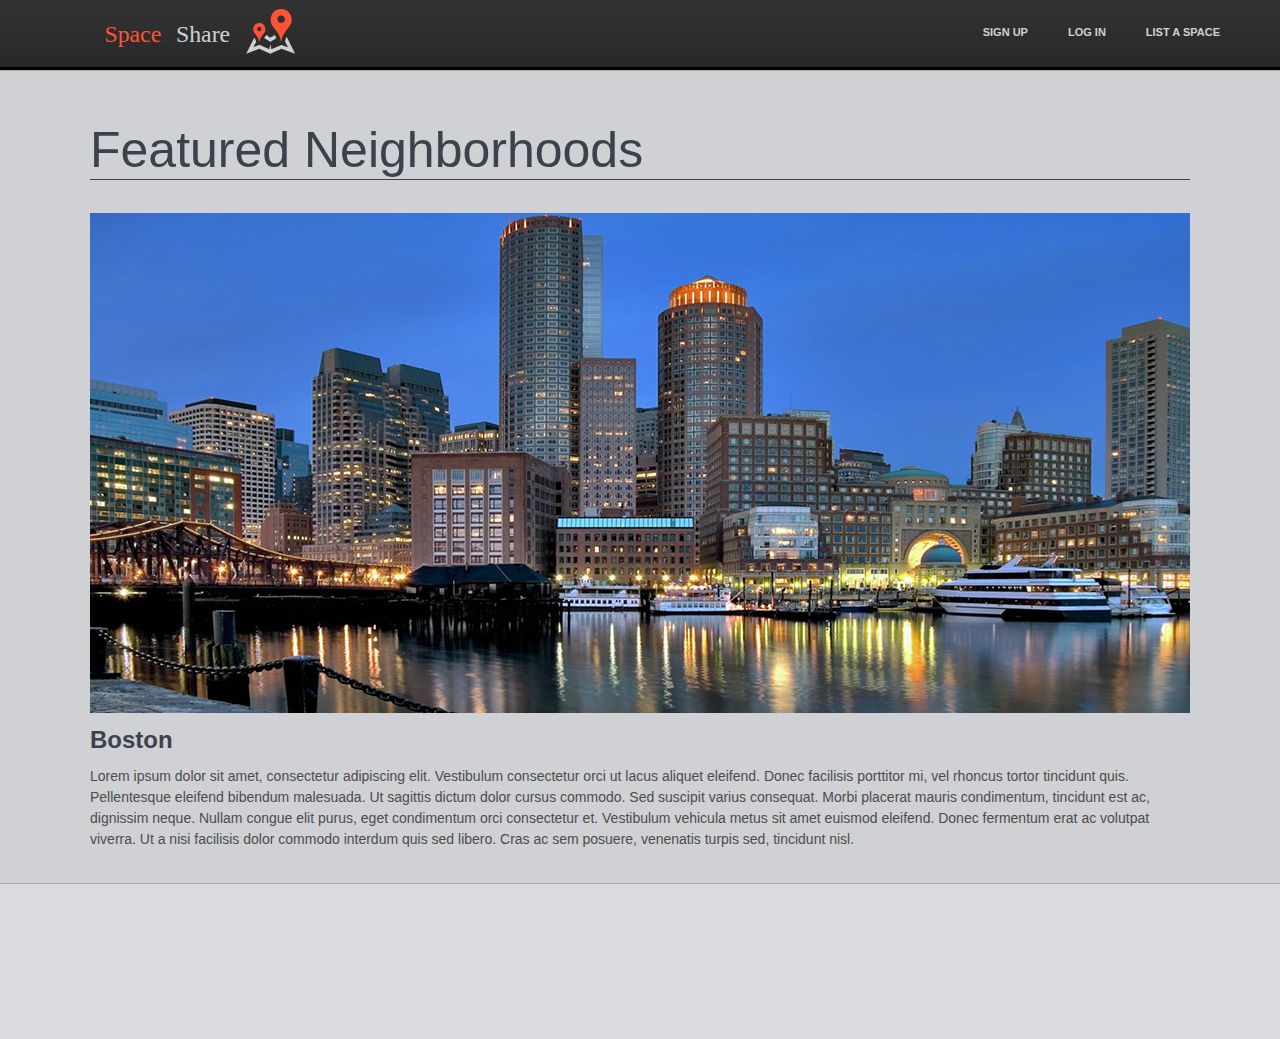
==== views/neighborhoods/index.html @ ccb8c887 "commence work on neighborhoods view." ====
<!-- Declare DOCTYPE to be HTML5 -->
<!DOCTYPE html>

<html lang="en">
   <head>
        <!--
            Designed by

              _  _ _ ____ _  _    ____ _    ____ _  _ _  _ _ _  _ ____ 
              |\ | | |    |_/     |__| |    |___ |_/  |__| | |\ | |___ 
              | \| | |___ | \_    |  | |___ |___ | \_ |  | | | \| |___ 
                                                             

        -->

        <!-- Forces width of browser display to be the same as the device width -->
       <meta content = "width = device-width, initial-scale = 1.0" name="viewport">

       <!-- Stylesheets -->
       <link rel="stylesheet" type="text/css" href="/assets/stylesheets/layout.css">
       <link rel="stylesheet" type="text/css" href="/assets/stylesheets/header.css">
       <link rel="stylesheet" type="text/css" href="/assets/stylesheets/footer.css">
       <link rel="stylesheet" type="text/css" href="/assets/stylesheets/neighborhoods.css">

       <title>SpaceShare - Neighborhoods</title>
   </head> 
   <body>
      <div class = "wrapper">
        <!-- Header -->
        <div class = "header">
          <a href = "/" class = "logo">
            <img src = "/assets/icons/logo.svg" class = "logo"/>
          </a>

          <ul class = "nav pull-right">
            <li><a href = "#">Sign Up</a></li>
            <li><a href = "#">Log In</a></li>
            <li><a href = "#">List A Space</a></li>
          </ul>

          <div class = "clear"></div>

        </div>


        <div class = "padder20"></div>

        <!-- Meat -->
        <div class = "meat">
          <h1 class = "big">Featured Neighborhoods</h1>

          <!-- Boston -->
          <div class = "featuredNeighborhood" id = "boston">
            <div class = "imgContainer">
              <img src = "/assets/images/featuredNeighborhoods/bostonSkyline.jpg"/>
            </div>
            <h1>Boston</h1>
            <p>
              Lorem ipsum dolor sit amet, consectetur adipiscing elit. Vestibulum consectetur orci ut lacus aliquet eleifend. Donec facilisis porttitor mi, vel rhoncus tortor tincidunt quis. Pellentesque eleifend bibendum malesuada. Ut sagittis dictum dolor cursus commodo. Sed suscipit varius consequat. Morbi placerat mauris condimentum, tincidunt est ac, dignissim neque. Nullam congue elit purus, eget condimentum orci consectetur et. Vestibulum vehicula metus sit amet euismod eleifend. Donec fermentum erat ac volutpat viverra. Ut a nisi facilisis dolor commodo interdum quis sed libero. Cras ac sem posuere, venenatis turpis sed, tincidunt nisl.
            </p>
          </div>

        </div>
        <div class = "padder20"></div>
        <div class = "push"></div>
      </div>

      <!-- Footer -->
      <footer>
        
      </footer>
   </body>
</html>
---- assets/stylesheets/layout.css ----
/* 
Nick Alekhine
CS4550: Web Development
2014-01-16
*/

html, body {
    color: #4c4c4c;
    line-height: 21px;
    background: #CFD1D4;
    -webkit-text-stroke: 1px transparent;
    font-family: "Helvetica Neue", Helvetica, Arial, sans-serif;

    margin: 0px;
    padding: 0px;

    min-width:1100px;

    height: 100%;
}

.clear {
    clear:both;
}

.padder20 {
    position:relative;
    height:20px;
    width:100%;
}

.meat {
    width:1100px;
    margin:auto;
    position:relative;
}

.wrapper {
    min-height: 100%;
    height: auto !important;
    height: 100%;
    margin: 0 auto -156px; /* the bottom margin is the negative value of the footer's height */
}





/* FONTS *********************************************************************/

h1 {
    color: #3B424D;
    font-size:24px;
}

h1.big {
    font-weight: 100;
    font-size: 50px;
    line-height: initial;
    border-bottom: 1px solid;
}

p {
    font-size:14px;
}

a {
    color: #FF5335;
    text-decoration: none;
    font-weight: bold;
    font-size: 14px;
}

a:hover {
    text-decoration: underline;
}





/* IMAGES ********************************************************************/
a.logo {
    float:left;
}

img.logo {
    width: 320px;
    height: 60px;
}
    img.logo:hover {
        opacity:0.7;
    }

    img.logo:active {
        opacity:.5;
    }
---- assets/stylesheets/header.css ----
.header {
    background: #333333; /* Old browsers */
    background: -moz-linear-gradient(top, #333333 0%, #282828 100%); /* FF3.6+ */
    background: -webkit-gradient(linear, left top, left bottom, 
                color-stop(0%,#333333), 
                color-stop(100%,#282828)); /* Chrome,Safari4+ */
    background: -webkit-linear-gradient(top, #333333 0%,#282828 100%); /* Chrome10+,Safari5.1+ */
    background: -o-linear-gradient(top, #333333 0%,#282828 100%); /* Opera 11.10+ */
    background: -ms-linear-gradient(top, #333333 0%,#282828 100%); /* IE10+ */
    background: linear-gradient(to bottom, #333333 0%,#282828 100%); /* W3C */
    filter: progid:DXImageTransform.Microsoft.gradient( startColorstr='#333333', 
                                                        endColorstr='#282828',
                                                        GradientType=0 ); /* IE6-9 */
    
    border-top: 1px solid #2B2E32;
    
    -moz-box-shadow: 0 0 1px 3px #000;
    -webkit-box-shadow: 0 0 1px 3px#000;
    box-shadow: 0 0 1px 3px #000;

    padding-left:40px;
    padding-right:40px;

    position:relative;
    z-index:20;
}



ul.nav {
    position: relative;
    display: block;
    float: left;
    margin: 0px;
}

    ul.nav li {
        display:block;
        float:left;
        height: 65px;
        line-height:63px;
    }

    ul.nav a {
        color: #CFD1D4;
        text-decoration: none;
        text-transform: uppercase;
        font-size: 11px;
        font-weight: bold;
        display:block;
        height:100%;

        padding-left: 20px;
        padding-right: 20px;

        -webkit-transition: background-color 500ms, color 500ms;
        transition: background-color 500ms, color 500ms;
    }

    ul.nav a:hover {
        background-color: #CFD1D4;
        color: #282828;
    }

ul.pull-right {
    float:right;
    margin-right:0px;
}
---- assets/stylesheets/footer.css ----
footer {
    border-top:1px solid #A9ABAD;
    position:relative;
    width:100%;
    min-width:1100px;
    background-color: #DADBDE;

    height:100px;
}

footer, .push {
    height:155px; /* '.push' must be the same height as 'footer' */
}
---- assets/stylesheets/neighborhoods.css ----
.featuredNeighborhood {
    
}

.imgContainer {
    overflow: hidden;
    height: 500px;
}
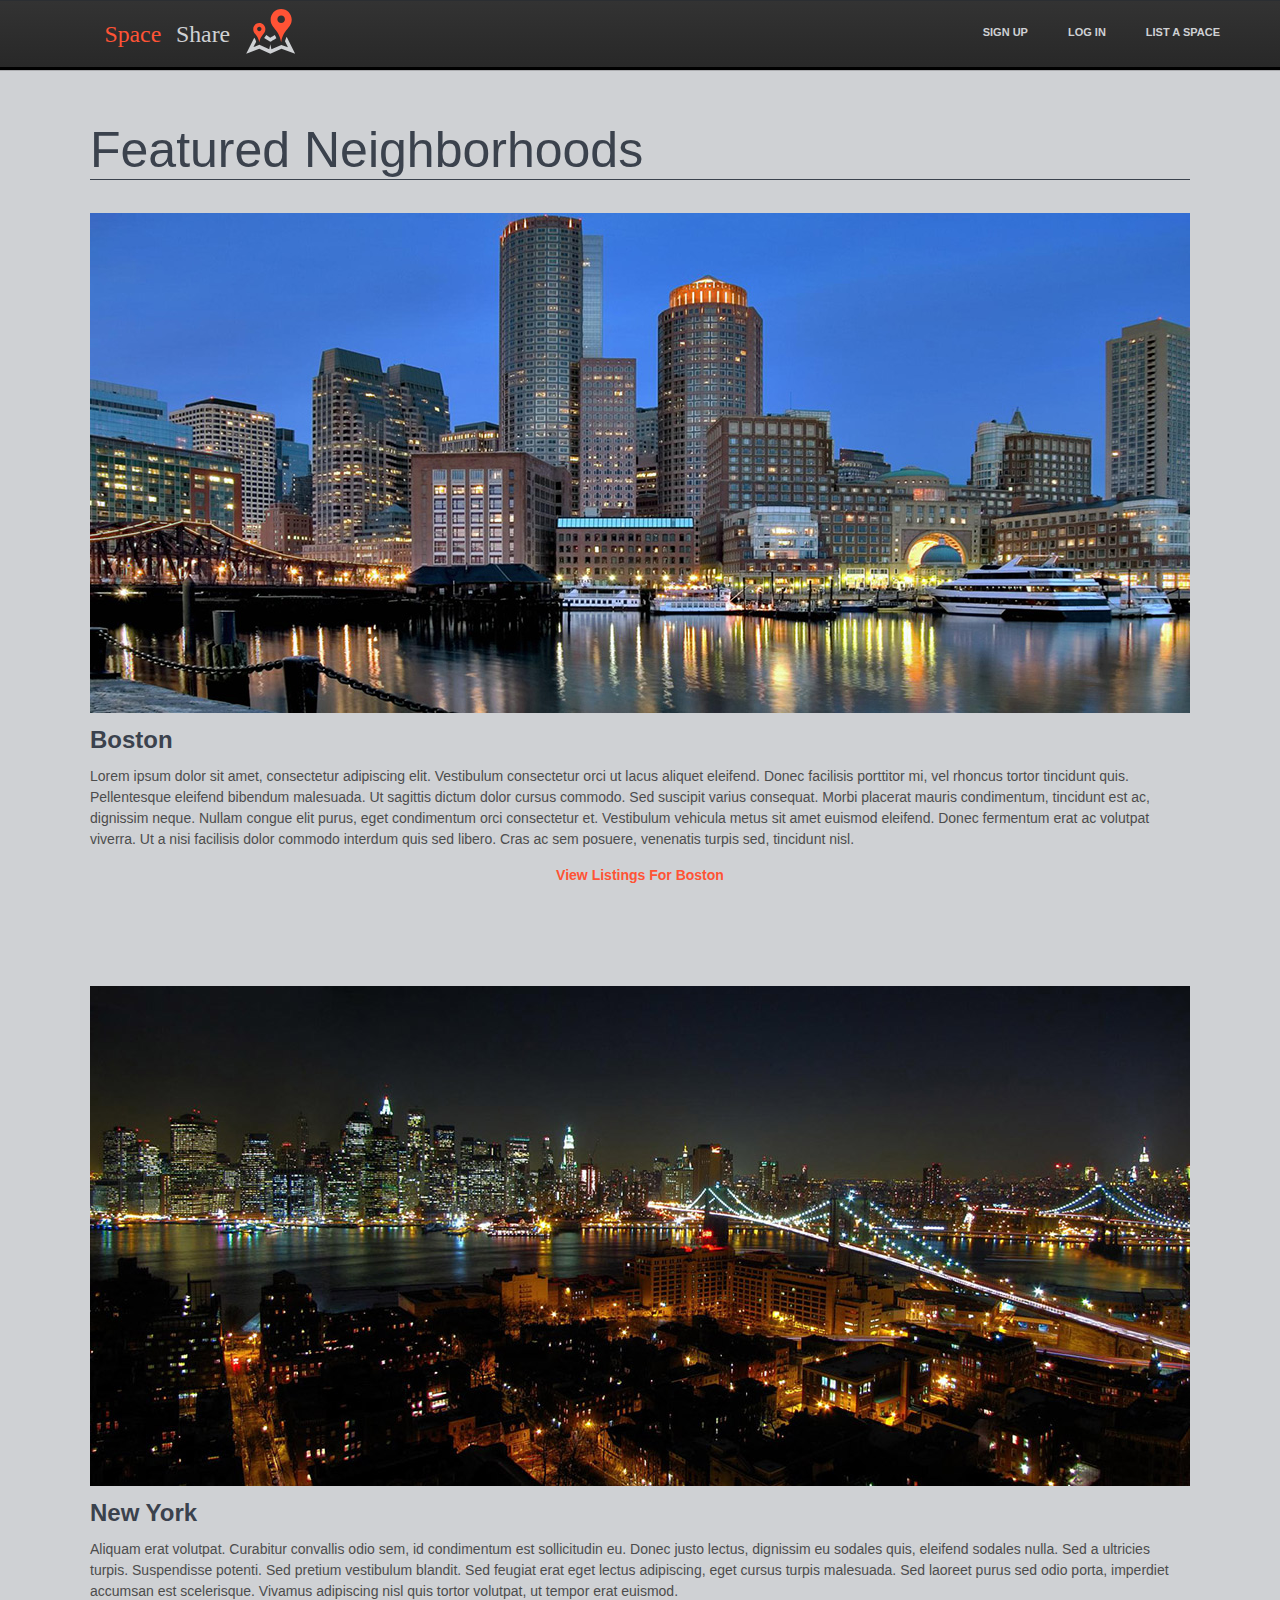
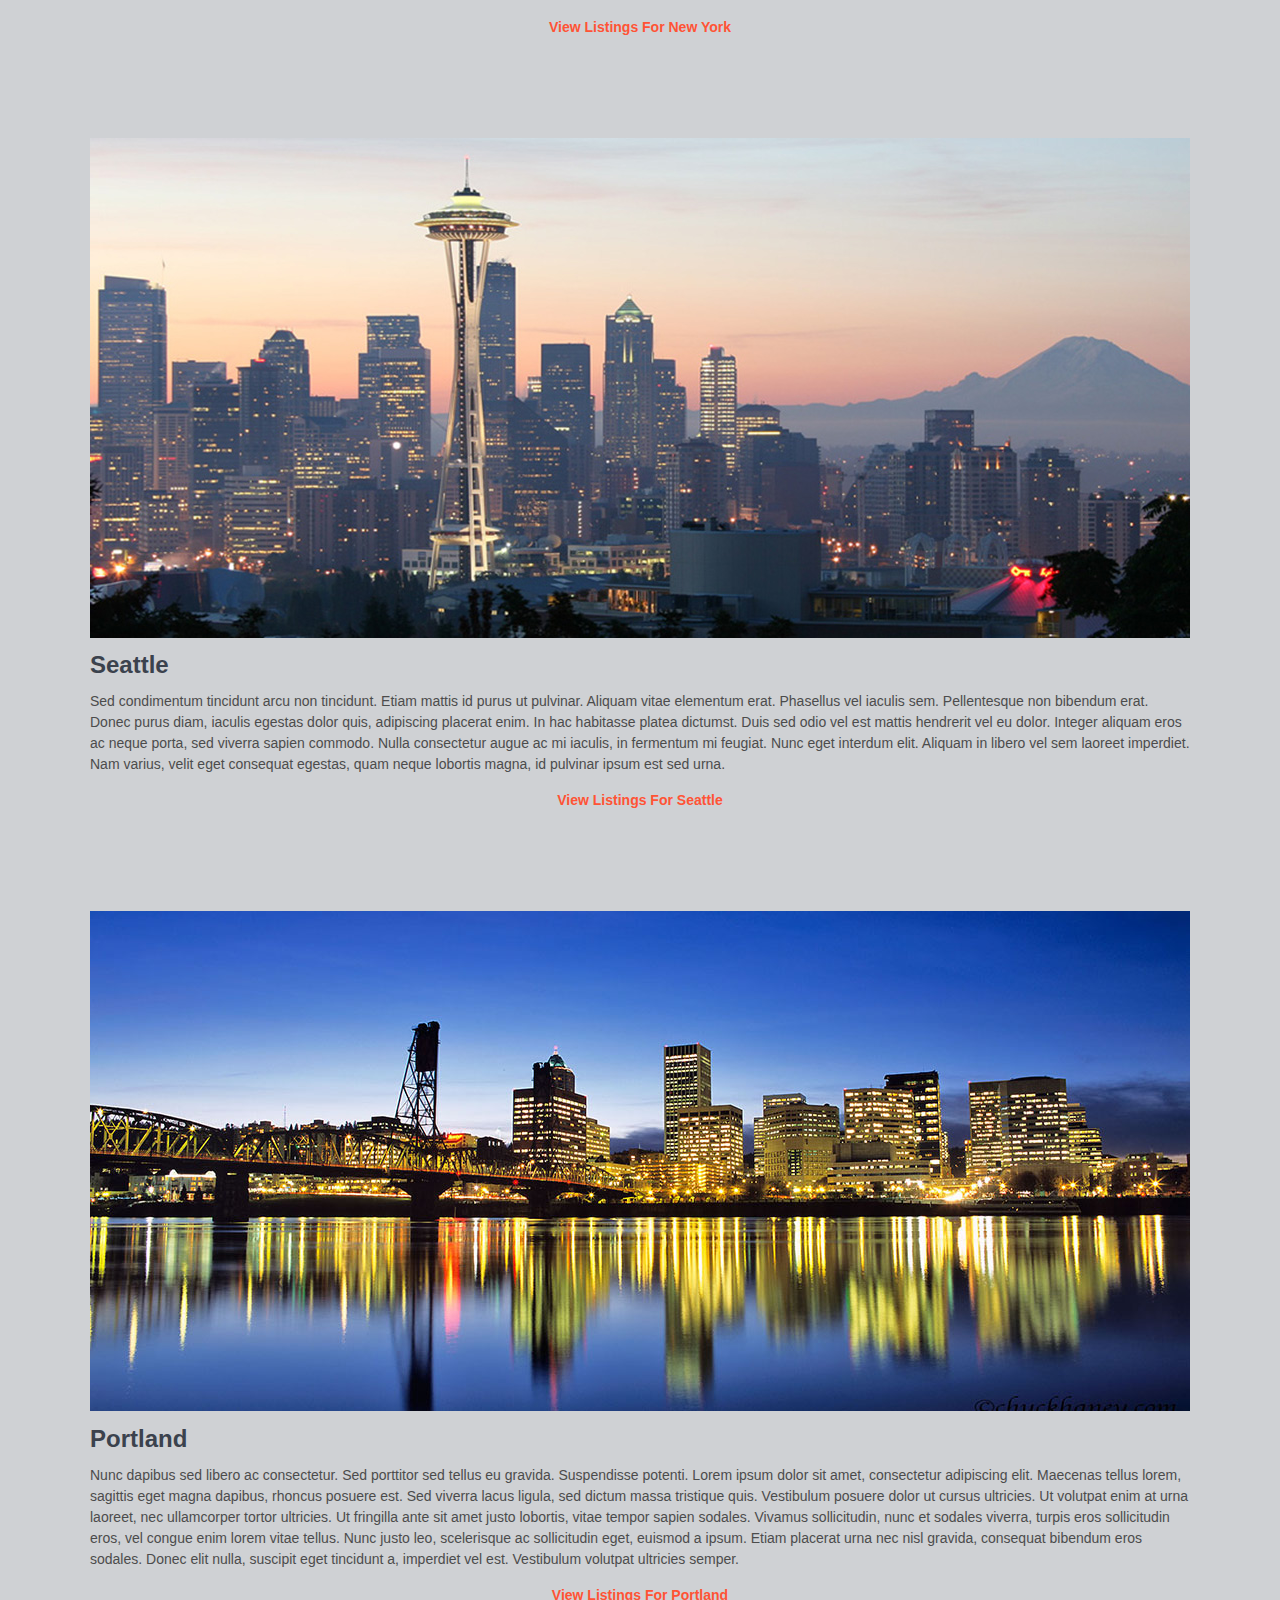
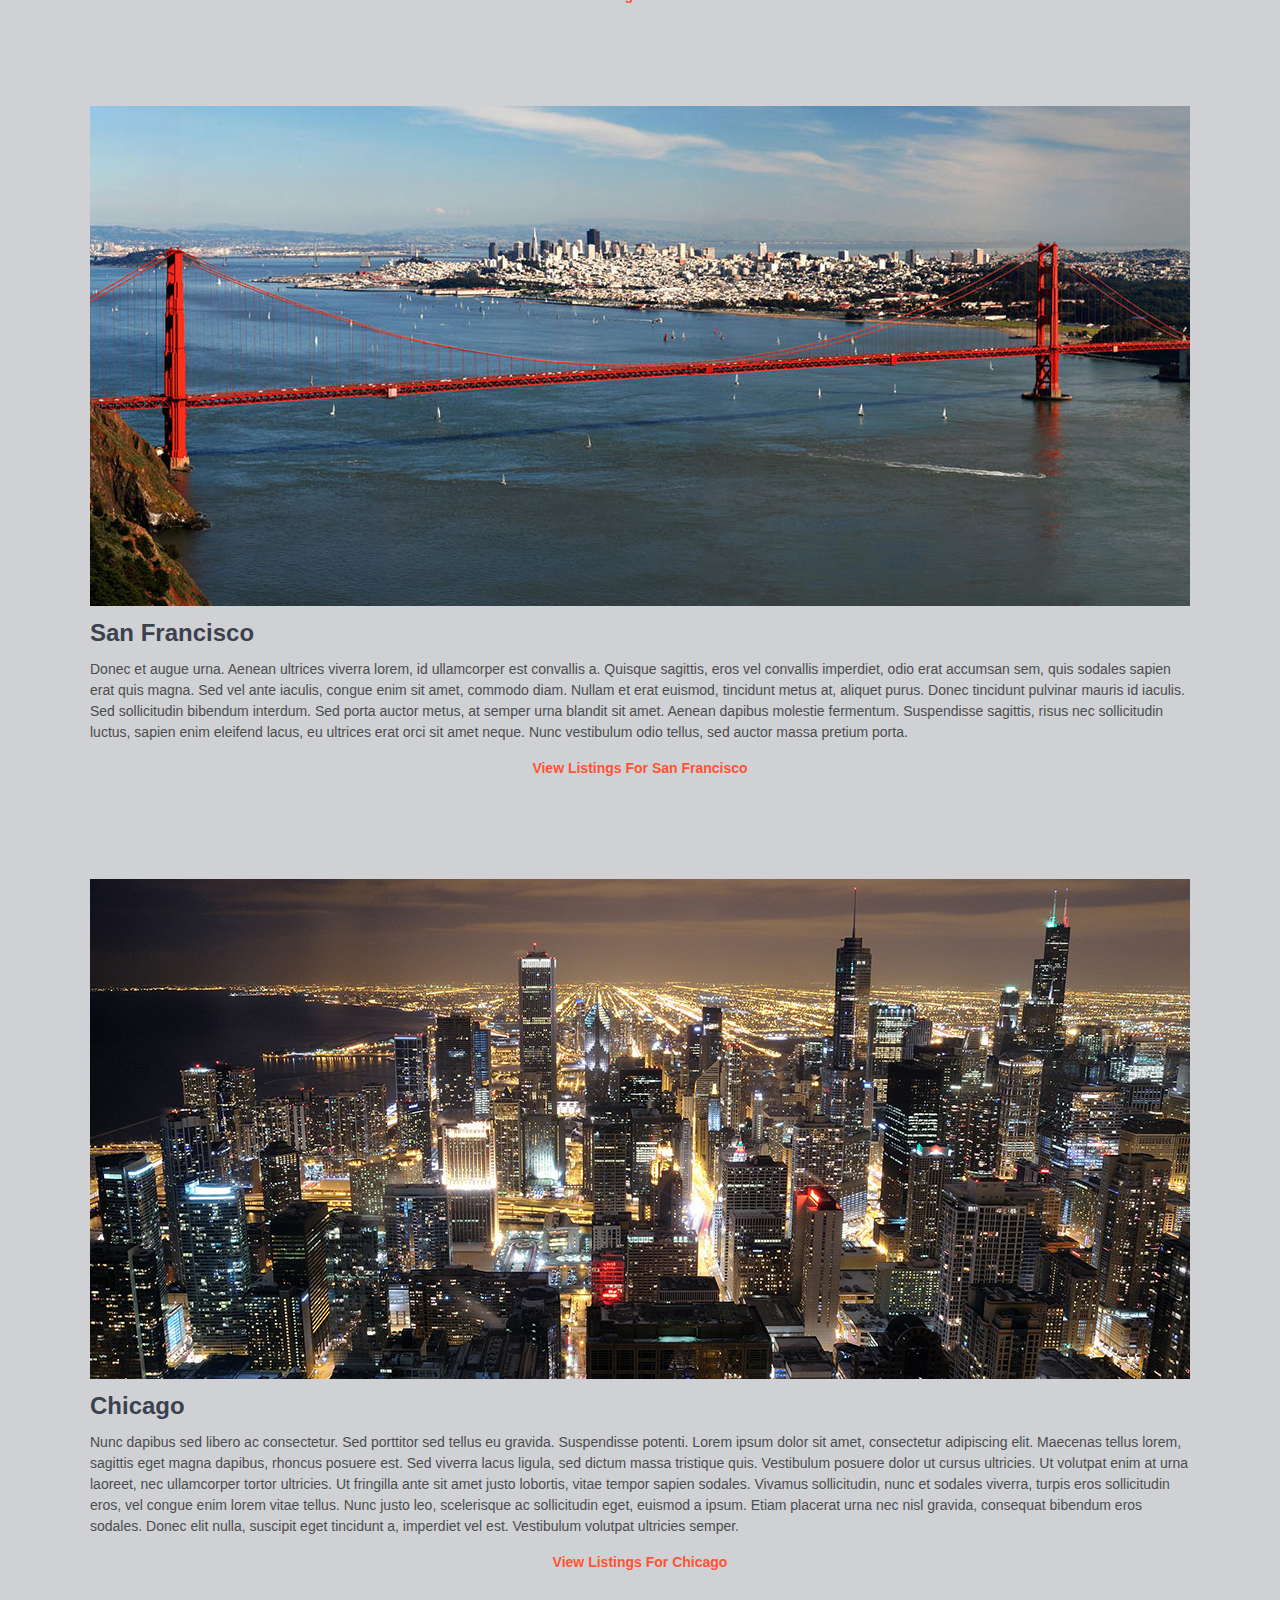
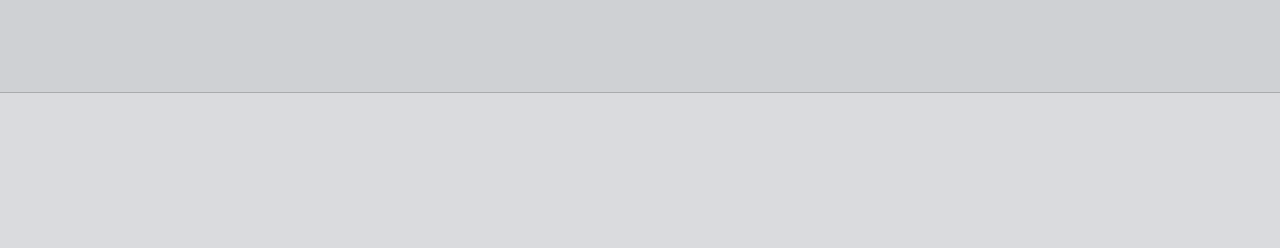
==== commit e64fe3dd: "add filler content for featuredNeighborhoods." ====
--- a/views/neighborhoods/index.html
+++ b/views/neighborhoods/index.html
@@ -49,6 +49,7 @@
         <div class = "meat">
           <h1 class = "big">Featured Neighborhoods</h1>
 
+
           <!-- Boston -->
           <div class = "featuredNeighborhood" id = "boston">
             <div class = "imgContainer">
@@ -58,6 +59,84 @@
             <p>
               Lorem ipsum dolor sit amet, consectetur adipiscing elit. Vestibulum consectetur orci ut lacus aliquet eleifend. Donec facilisis porttitor mi, vel rhoncus tortor tincidunt quis. Pellentesque eleifend bibendum malesuada. Ut sagittis dictum dolor cursus commodo. Sed suscipit varius consequat. Morbi placerat mauris condimentum, tincidunt est ac, dignissim neque. Nullam congue elit purus, eget condimentum orci consectetur et. Vestibulum vehicula metus sit amet euismod eleifend. Donec fermentum erat ac volutpat viverra. Ut a nisi facilisis dolor commodo interdum quis sed libero. Cras ac sem posuere, venenatis turpis sed, tincidunt nisl.
             </p>
+            <center>
+              <a href = "#">View Listings For Boston</a>
+            </center>
+          </div>
+
+
+          <!-- New York -->
+          <div class = "featuredNeighborhood" id = "newyork">
+            <div class = "imgContainer">
+              <img src = "/assets/images/featuredNeighborhoods/newYorkSkyline.jpg"/>
+            </div>
+            <h1>New York</h1>
+            <p>
+              Aliquam erat volutpat. Curabitur convallis odio sem, id condimentum est sollicitudin eu. Donec justo lectus, dignissim eu sodales quis, eleifend sodales nulla. Sed a ultricies turpis. Suspendisse potenti. Sed pretium vestibulum blandit. Sed feugiat erat eget lectus adipiscing, eget cursus turpis malesuada. Sed laoreet purus sed odio porta, imperdiet accumsan est scelerisque. Vivamus adipiscing nisl quis tortor volutpat, ut tempor erat euismod.
+            </p>
+            <center>
+              <a href = "#">View Listings For New York</a>
+            </center>
+          </div>
+
+
+          <!-- Seattle -->
+          <div class = "featuredNeighborhood" id = "seattle">
+            <div class = "imgContainer">
+              <img src = "/assets/images/featuredNeighborhoods/seattleSkyline.jpg"/>
+            </div>
+            <h1>Seattle</h1>
+            <p>
+              Sed condimentum tincidunt arcu non tincidunt. Etiam mattis id purus ut pulvinar. Aliquam vitae elementum erat. Phasellus vel iaculis sem. Pellentesque non bibendum erat. Donec purus diam, iaculis egestas dolor quis, adipiscing placerat enim. In hac habitasse platea dictumst. Duis sed odio vel est mattis hendrerit vel eu dolor. Integer aliquam eros ac neque porta, sed viverra sapien commodo. Nulla consectetur augue ac mi iaculis, in fermentum mi feugiat. Nunc eget interdum elit. Aliquam in libero vel sem laoreet imperdiet. Nam varius, velit eget consequat egestas, quam neque lobortis magna, id pulvinar ipsum est sed urna.
+            </p>
+            <center>
+              <a href = "#">View Listings For Seattle</a>
+            </center>
+          </div>
+
+
+          <!-- Portland -->
+          <div class = "featuredNeighborhood" id = "portland">
+            <div class = "imgContainer">
+              <img src = "/assets/images/featuredNeighborhoods/portlandSkyline.jpg"/>
+            </div>
+            <h1>Portland</h1>
+            <p>
+              Nunc dapibus sed libero ac consectetur. Sed porttitor sed tellus eu gravida. Suspendisse potenti. Lorem ipsum dolor sit amet, consectetur adipiscing elit. Maecenas tellus lorem, sagittis eget magna dapibus, rhoncus posuere est. Sed viverra lacus ligula, sed dictum massa tristique quis. Vestibulum posuere dolor ut cursus ultricies. Ut volutpat enim at urna laoreet, nec ullamcorper tortor ultricies. Ut fringilla ante sit amet justo lobortis, vitae tempor sapien sodales. Vivamus sollicitudin, nunc et sodales viverra, turpis eros sollicitudin eros, vel congue enim lorem vitae tellus. Nunc justo leo, scelerisque ac sollicitudin eget, euismod a ipsum. Etiam placerat urna nec nisl gravida, consequat bibendum eros sodales. Donec elit nulla, suscipit eget tincidunt a, imperdiet vel est. Vestibulum volutpat ultricies semper.
+            </p>
+            <center>
+              <a href = "#">View Listings For Portland</a>
+            </center>
+          </div>
+
+
+          <!-- San Francisco -->
+          <div class = "featuredNeighborhood" id = "sanfrancisco">
+            <div class = "imgContainer">
+              <img src = "/assets/images/featuredNeighborhoods/sanFranciscoSkyline.jpg"/>
+            </div>
+            <h1>San Francisco</h1>
+            <p>
+              Donec et augue urna. Aenean ultrices viverra lorem, id ullamcorper est convallis a. Quisque sagittis, eros vel convallis imperdiet, odio erat accumsan sem, quis sodales sapien erat quis magna. Sed vel ante iaculis, congue enim sit amet, commodo diam. Nullam et erat euismod, tincidunt metus at, aliquet purus. Donec tincidunt pulvinar mauris id iaculis. Sed sollicitudin bibendum interdum. Sed porta auctor metus, at semper urna blandit sit amet. Aenean dapibus molestie fermentum. Suspendisse sagittis, risus nec sollicitudin luctus, sapien enim eleifend lacus, eu ultrices erat orci sit amet neque. Nunc vestibulum odio tellus, sed auctor massa pretium porta.
+            </p>
+            <center>
+              <a href = "#">View Listings For San Francisco</a>
+            </center>
+          </div>
+
+
+          <!-- Chicago -->
+          <div class = "featuredNeighborhood" id = "chicago">
+            <div class = "imgContainer">
+              <img src = "/assets/images/featuredNeighborhoods/chicagoSkyline.jpg"/>
+            </div>
+            <h1>Chicago</h1>
+            <p>
+              Nunc dapibus sed libero ac consectetur. Sed porttitor sed tellus eu gravida. Suspendisse potenti. Lorem ipsum dolor sit amet, consectetur adipiscing elit. Maecenas tellus lorem, sagittis eget magna dapibus, rhoncus posuere est. Sed viverra lacus ligula, sed dictum massa tristique quis. Vestibulum posuere dolor ut cursus ultricies. Ut volutpat enim at urna laoreet, nec ullamcorper tortor ultricies. Ut fringilla ante sit amet justo lobortis, vitae tempor sapien sodales. Vivamus sollicitudin, nunc et sodales viverra, turpis eros sollicitudin eros, vel congue enim lorem vitae tellus. Nunc justo leo, scelerisque ac sollicitudin eget, euismod a ipsum. Etiam placerat urna nec nisl gravida, consequat bibendum eros sodales. Donec elit nulla, suscipit eget tincidunt a, imperdiet vel est. Vestibulum volutpat ultricies semper.
+            </p>
+            <center>
+              <a href = "#">View Listings For Chicago</a>
+            </center>
           </div>
 
         </div>
--- a/assets/stylesheets/neighborhoods.css
+++ b/assets/stylesheets/neighborhoods.css
@@ -1,5 +1,5 @@
 .featuredNeighborhood {
-    
+    margin-bottom:100px;  
 }
 
 .imgContainer {
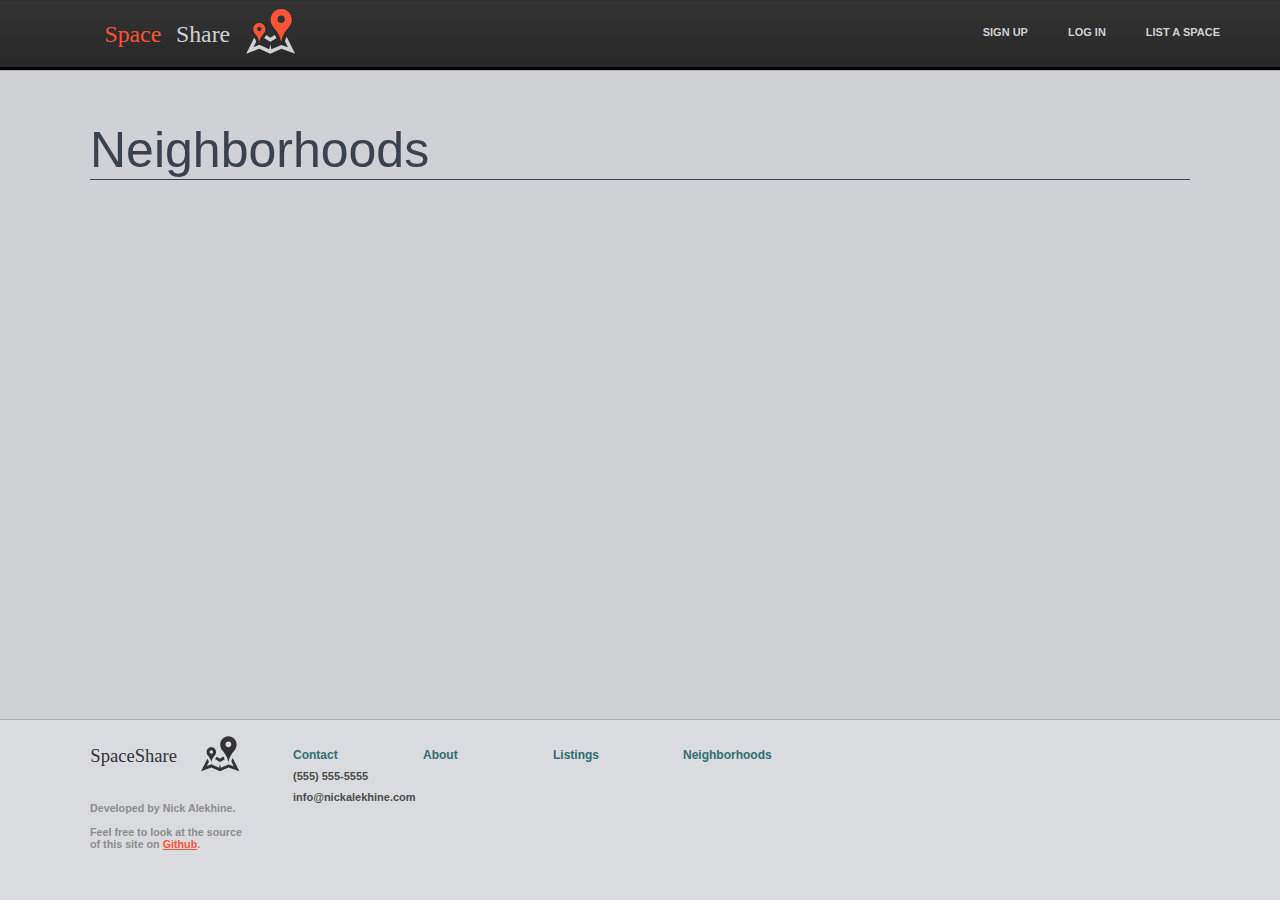
==== commit eac88469: "add base structure for neighborhoods, listings, and page." ====
--- a/views/neighborhoods/index.html
+++ b/views/neighborhoods/index.html
@@ -22,7 +22,7 @@
        <link rel="stylesheet" type="text/css" href="/assets/stylesheets/footer.css">
        <link rel="stylesheet" type="text/css" href="/assets/stylesheets/neighborhoods.css">
 
-       <title>SpaceShare - Neighborhoods</title>
+       <title>Neighborhoods</title>
    </head> 
    <body>
       <div class = "wrapper">
@@ -47,97 +47,7 @@
 
         <!-- Meat -->
         <div class = "meat">
-          <h1 class = "big">Featured Neighborhoods</h1>
-
-
-          <!-- Boston -->
-          <div class = "featuredNeighborhood" id = "boston">
-            <div class = "imgContainer">
-              <img src = "/assets/images/featuredNeighborhoods/bostonSkyline.jpg"/>
-            </div>
-            <h1>Boston</h1>
-            <p>
-              Lorem ipsum dolor sit amet, consectetur adipiscing elit. Vestibulum consectetur orci ut lacus aliquet eleifend. Donec facilisis porttitor mi, vel rhoncus tortor tincidunt quis. Pellentesque eleifend bibendum malesuada. Ut sagittis dictum dolor cursus commodo. Sed suscipit varius consequat. Morbi placerat mauris condimentum, tincidunt est ac, dignissim neque. Nullam congue elit purus, eget condimentum orci consectetur et. Vestibulum vehicula metus sit amet euismod eleifend. Donec fermentum erat ac volutpat viverra. Ut a nisi facilisis dolor commodo interdum quis sed libero. Cras ac sem posuere, venenatis turpis sed, tincidunt nisl.
-            </p>
-            <center>
-              <a href = "#">View Listings For Boston</a>
-            </center>
-          </div>
-
-
-          <!-- New York -->
-          <div class = "featuredNeighborhood" id = "newyork">
-            <div class = "imgContainer">
-              <img src = "/assets/images/featuredNeighborhoods/newYorkSkyline.jpg"/>
-            </div>
-            <h1>New York</h1>
-            <p>
-              Aliquam erat volutpat. Curabitur convallis odio sem, id condimentum est sollicitudin eu. Donec justo lectus, dignissim eu sodales quis, eleifend sodales nulla. Sed a ultricies turpis. Suspendisse potenti. Sed pretium vestibulum blandit. Sed feugiat erat eget lectus adipiscing, eget cursus turpis malesuada. Sed laoreet purus sed odio porta, imperdiet accumsan est scelerisque. Vivamus adipiscing nisl quis tortor volutpat, ut tempor erat euismod.
-            </p>
-            <center>
-              <a href = "#">View Listings For New York</a>
-            </center>
-          </div>
-
-
-          <!-- Seattle -->
-          <div class = "featuredNeighborhood" id = "seattle">
-            <div class = "imgContainer">
-              <img src = "/assets/images/featuredNeighborhoods/seattleSkyline.jpg"/>
-            </div>
-            <h1>Seattle</h1>
-            <p>
-              Sed condimentum tincidunt arcu non tincidunt. Etiam mattis id purus ut pulvinar. Aliquam vitae elementum erat. Phasellus vel iaculis sem. Pellentesque non bibendum erat. Donec purus diam, iaculis egestas dolor quis, adipiscing placerat enim. In hac habitasse platea dictumst. Duis sed odio vel est mattis hendrerit vel eu dolor. Integer aliquam eros ac neque porta, sed viverra sapien commodo. Nulla consectetur augue ac mi iaculis, in fermentum mi feugiat. Nunc eget interdum elit. Aliquam in libero vel sem laoreet imperdiet. Nam varius, velit eget consequat egestas, quam neque lobortis magna, id pulvinar ipsum est sed urna.
-            </p>
-            <center>
-              <a href = "#">View Listings For Seattle</a>
-            </center>
-          </div>
-
-
-          <!-- Portland -->
-          <div class = "featuredNeighborhood" id = "portland">
-            <div class = "imgContainer">
-              <img src = "/assets/images/featuredNeighborhoods/portlandSkyline.jpg"/>
-            </div>
-            <h1>Portland</h1>
-            <p>
-              Nunc dapibus sed libero ac consectetur. Sed porttitor sed tellus eu gravida. Suspendisse potenti. Lorem ipsum dolor sit amet, consectetur adipiscing elit. Maecenas tellus lorem, sagittis eget magna dapibus, rhoncus posuere est. Sed viverra lacus ligula, sed dictum massa tristique quis. Vestibulum posuere dolor ut cursus ultricies. Ut volutpat enim at urna laoreet, nec ullamcorper tortor ultricies. Ut fringilla ante sit amet justo lobortis, vitae tempor sapien sodales. Vivamus sollicitudin, nunc et sodales viverra, turpis eros sollicitudin eros, vel congue enim lorem vitae tellus. Nunc justo leo, scelerisque ac sollicitudin eget, euismod a ipsum. Etiam placerat urna nec nisl gravida, consequat bibendum eros sodales. Donec elit nulla, suscipit eget tincidunt a, imperdiet vel est. Vestibulum volutpat ultricies semper.
-            </p>
-            <center>
-              <a href = "#">View Listings For Portland</a>
-            </center>
-          </div>
-
-
-          <!-- San Francisco -->
-          <div class = "featuredNeighborhood" id = "sanfrancisco">
-            <div class = "imgContainer">
-              <img src = "/assets/images/featuredNeighborhoods/sanFranciscoSkyline.jpg"/>
-            </div>
-            <h1>San Francisco</h1>
-            <p>
-              Donec et augue urna. Aenean ultrices viverra lorem, id ullamcorper est convallis a. Quisque sagittis, eros vel convallis imperdiet, odio erat accumsan sem, quis sodales sapien erat quis magna. Sed vel ante iaculis, congue enim sit amet, commodo diam. Nullam et erat euismod, tincidunt metus at, aliquet purus. Donec tincidunt pulvinar mauris id iaculis. Sed sollicitudin bibendum interdum. Sed porta auctor metus, at semper urna blandit sit amet. Aenean dapibus molestie fermentum. Suspendisse sagittis, risus nec sollicitudin luctus, sapien enim eleifend lacus, eu ultrices erat orci sit amet neque. Nunc vestibulum odio tellus, sed auctor massa pretium porta.
-            </p>
-            <center>
-              <a href = "#">View Listings For San Francisco</a>
-            </center>
-          </div>
-
-
-          <!-- Chicago -->
-          <div class = "featuredNeighborhood" id = "chicago">
-            <div class = "imgContainer">
-              <img src = "/assets/images/featuredNeighborhoods/chicagoSkyline.jpg"/>
-            </div>
-            <h1>Chicago</h1>
-            <p>
-              Nunc dapibus sed libero ac consectetur. Sed porttitor sed tellus eu gravida. Suspendisse potenti. Lorem ipsum dolor sit amet, consectetur adipiscing elit. Maecenas tellus lorem, sagittis eget magna dapibus, rhoncus posuere est. Sed viverra lacus ligula, sed dictum massa tristique quis. Vestibulum posuere dolor ut cursus ultricies. Ut volutpat enim at urna laoreet, nec ullamcorper tortor ultricies. Ut fringilla ante sit amet justo lobortis, vitae tempor sapien sodales. Vivamus sollicitudin, nunc et sodales viverra, turpis eros sollicitudin eros, vel congue enim lorem vitae tellus. Nunc justo leo, scelerisque ac sollicitudin eget, euismod a ipsum. Etiam placerat urna nec nisl gravida, consequat bibendum eros sodales. Donec elit nulla, suscipit eget tincidunt a, imperdiet vel est. Vestibulum volutpat ultricies semper.
-            </p>
-            <center>
-              <a href = "#">View Listings For Chicago</a>
-            </center>
-          </div>
+          <h1 class = "big">Neighborhoods</h1>
 
         </div>
         <div class = "padder20"></div>
@@ -146,7 +56,52 @@
 
       <!-- Footer -->
       <footer>
-        
+        <div class = "footerCenter">
+          <div class = "lefty">
+
+            <!-- Logo and statement -->
+            <img id = "logoGray" src = "/assets/icons/logoGray.svg"/>
+            <h6>
+              Developed by Nick Alekhine.
+              <br>
+              <br>
+              Feel free to look at the source of this site on 
+              <a href = "https://github.com/alekhinen/SpaceShare">Github</a>.
+            </h6>
+          </div>
+
+          <!-- Contact -->
+          <div class = "footerLinks">
+            <h5>
+              <a href = "/views/page/contact.html">Contact</a>
+            </h5>
+            <p>
+              (555) 555-5555
+              <br>
+              info@nickalekhine.com
+            </p>
+          </div>
+
+          <div class = "footerLinks">
+            <h5>
+              <a href = "/views/page/about.html">About</a>
+            </h5>
+          </div>
+
+          <div class = "footerLinks">
+            <h5>
+              <a href = "/views/listings/">Listings</a>
+            </h5>
+          </div>
+
+          <div class = "footerLinks">
+            <h5>
+              <a href = "/views/neighborhoods/">Neighborhoods</a>
+            </h5>
+          </div>
+
+          <div class = "clear"></div>
+        </div>
       </footer>
    </body>
 </html>--- a/assets/stylesheets/layout.css
+++ b/assets/stylesheets/layout.css
@@ -39,7 +39,7 @@
     min-height: 100%;
     height: auto !important;
     height: 100%;
-    margin: 0 auto -156px; /* the bottom margin is the negative value of the footer's height */
+    margin: 0 auto -181px; /* the bottom margin is the negative value of the footer's height */
 }
 
 
@@ -58,6 +58,16 @@
     font-size: 50px;
     line-height: initial;
     border-bottom: 1px solid;
+}
+
+h6 {
+    color: #8D8D8D;
+    line-height: initial;
+}
+
+h6 a {
+    font-size: inherit;
+    text-decoration: underline;
 }
 
 p {
--- a/assets/stylesheets/footer.css
+++ b/assets/stylesheets/footer.css
@@ -9,5 +9,47 @@
 }
 
 footer, .push {
-    height:155px; /* '.push' must be the same height as 'footer' */
-}+    height:180px; /* '.push' must be the same height as 'footer' */
+}
+
+.footerCenter {
+    width:1100px;
+    margin:auto;
+    padding-top:10px;
+    padding-bottom:10px;
+}
+
+    .footerCenter .lefty {
+        float: left;
+        width: 163px;
+        margin-right:40px;
+    }
+
+        #logoGray {
+            display:block;
+            width:150px;
+        }
+
+    .footerLinks {
+        float: left;
+        margin-top: 15px;
+        min-width: 130px;
+    }
+
+    .footerLinks h5 {
+        font-size: 12px;
+        font-weight: bold;
+        color: #306E73;
+        margin:0px;
+    }
+
+        .footerLinks h5 a {
+            font-size:inherit;
+            color:inherit;
+        }
+
+    .footerLinks p {
+        font-size: 11px;
+        font-weight: bold;
+        margin:0px;
+    }